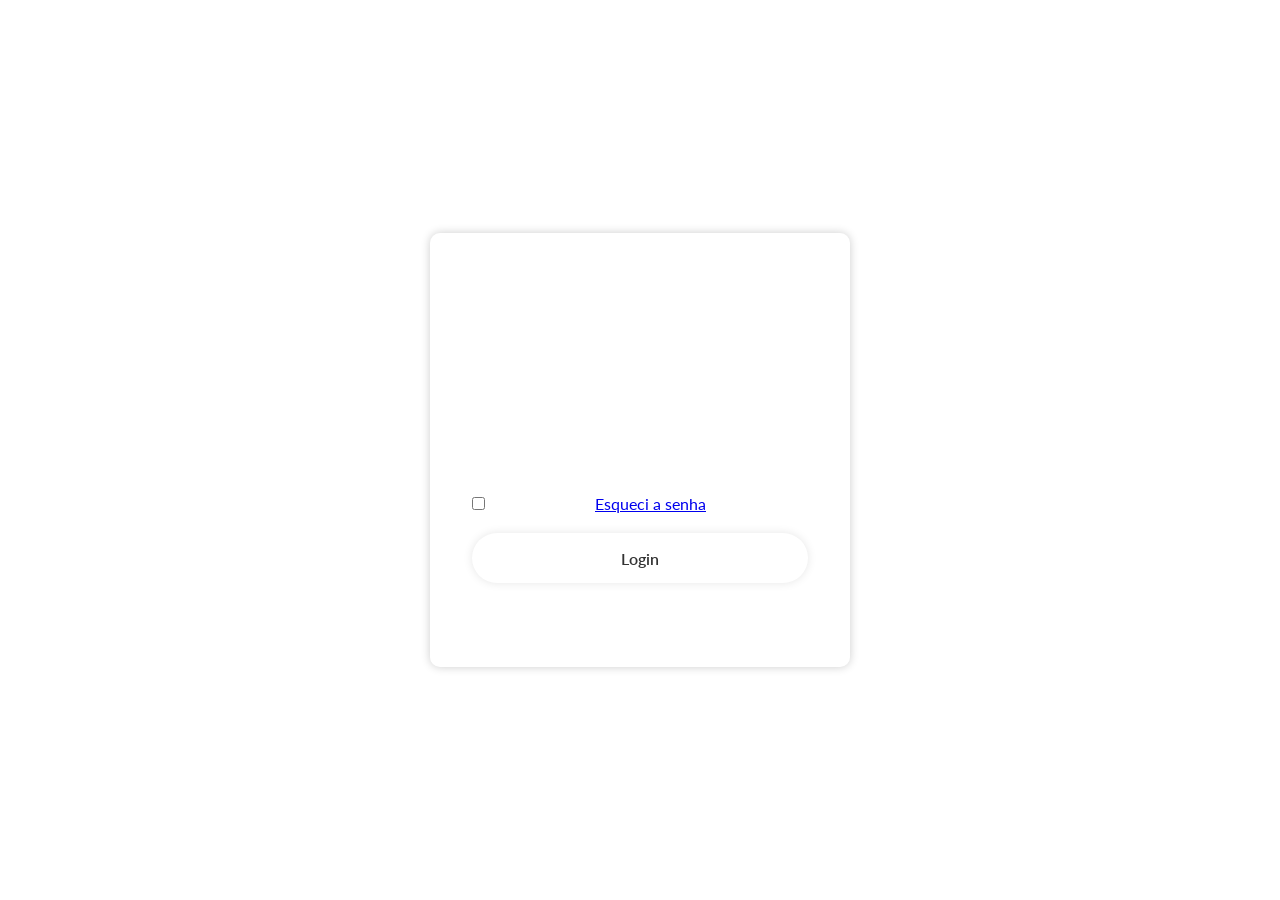
==== U_Desafio_outra_4/index_desafio.html @ c86ef62f "Desafio4 Trabalhos Acadêmicos  na sua primeira versão." ====
<!DOCTYPE html>
<html lang="pt-BR">
<head>
    <meta charset="UTF-8">
    <meta name="viewport" content="width=device-width, initial-scale=1.0">
    <link href='https://unpkg.com/boxicons@2.1.4/css/boxicons.min.css' rel='stylesheet'> 
    <title>Crux Login</title>
    <link rel="stylesheet" href="styless.css">
</head>
<body>
    <main class="container">
        <form>
            <h1>Login Crux</h1>
            <div class="input-box">
              <input placeholder="Usuário" type="email">
              <i class="bx bxs-user"></i>
            </div>

            <div class="input-box">
              <input placeholder="Senha" type="password">
              <i class="bx bxs-lock-alt"></i> <!--essa classe é referente aos icones -->
            </div>

            </div class="remember-forgot">
                <label>
                   <input type="checkbox">
                   Lembrar senha
                </label>
                <a href="#">Esqueci a senha</a>
            </div> 

            <button type="submit" class="login">Login</button>

            <div class="register-link">
                <p>Não tem uma conta? <a href="#">Cadastre-se</a></p>
            </div>

       </form>
    
    </main>

</body>
</html>
---- U_Desafio_outra_4/styless.css ----
@import url('https://fonts.googleapis.com/css2?family=Inter:ital,opsz,wght@0,14..32,700;1,14..32,700&family=Lato:ital,wght@0,100;0,300;0,400;0,700;0,900;1,100;1,300;1,400;1,700;1,900&display=swap');

* {   
    margin: 0;          /* O * serve pra zerar a pagina, o layout*/ 
    padding: 0;             
    box-sizing: border-box;
    font-family: "Lato", serif;
}

body{
    display: flex;
    justify-content: center;
    align-items: center;
    min-height: 100vh;   /*Meio que é o minimo de altura que le vai ter é 100vh ou seja a tela toda*/ 
    background: url('./img.jpg');
    background-size: cover;
    background-position: center();
}

.container {
    width: 420px;
    background-color: transparent;
    border: 2px solid rgba(255,255,255, .2);
    border-radius: 10px;
    color: #fff;
    padding: 30px 40px;
    box-shadow: 0 0 10px rgba(0,0,0, .2);
    backdrop-filter: blur(50px);
}

.conteiner h1{
    font-size: 36px;
    text-align: center;  /*Alinhar ao centro da tela*/ 
}

.input-box {
    position: relative;
    width: 100%;
    height: 50px;
    margin: 30px 0;
}

.input-box input {
    width: 100%;
    height: 100%;
    background-color: transparent;
    border: 2px solid rgba(255,255,255, .2);
    border-radius: 40px;
    outline: none;
    font-size: 16px;
    color: #fff;
    padding: 20px 45px 20px 20px;
}

.input-box input::placeholder {  /*Serve para alterar dentro da box por exemplo o campo email e senha*/  
    color: #fff;
}

.input-box i {
    position: absolute;
    right: 20px;
    top: 25%;
    font-size: 20px;
}

.remember-forgot {
    display: flex;   /*Utilizada para criar layouts flexíveis e responsivos de forma simples*/
    justify-content: space-between;
    margin: -15px 0 15px;
}

.remember-forgot label input {
    accent-color:#fff;
    margin-right: 5px;
}

.remember-forgot a {
    text-decoration: none;
    color: #fff;
}

.remember-forgot a:hover {
    text-decoration: underline; /*Ação de movimentação com o mouse*/ 
}

.login {
    width: 100%;
    height: 50px;
    background-color: #fff;
    border: none;
    border-radius: 40px;
    cursor: pointer;
    font-size: 16px;
    color: #333;
    font-weight: 600;
    box-shadow: 0 0 10px rgba(0,0,0, .1);
    margin-top: 20px;
}

.login:hover {
    background-color: transparent;
    border: 2px solid rgba(255,255,255, .2);
    color: #fff;
    transition: 0.5s;
}

.register-link {
    font-size: 14px;
    text-align: center;
    margin: 20px 0 15px;
}

.register-link a {
    text-decoration: none;
    color: #fff;
    font-weight: 600;
}

.register-link a:hover {
    text-decoration: underline;

}
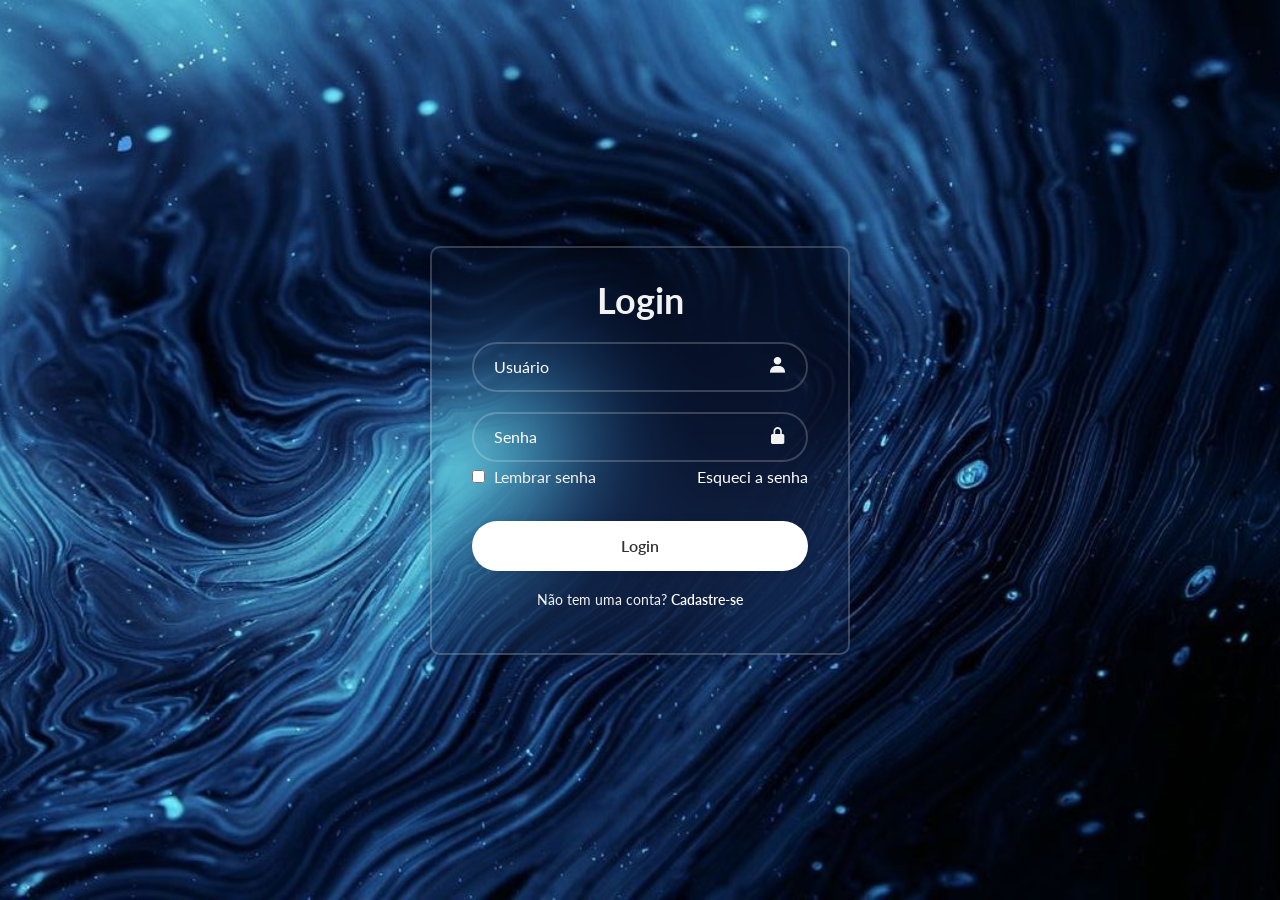
==== commit c919ce0d: "Correção de erros. Tinham algumas classes que nao estavam rodando, logo era um erro na escrita, alte" ====
--- a/U_Desafio_outra_4/index_desafio.html
+++ b/U_Desafio_outra_4/index_desafio.html
@@ -3,31 +3,32 @@
 <head>
     <meta charset="UTF-8">
     <meta name="viewport" content="width=device-width, initial-scale=1.0">
-    <link href='https://unpkg.com/boxicons@2.1.4/css/boxicons.min.css' rel='stylesheet'> 
-    <title>Crux Login</title>
+    <link href='https://unpkg.com/boxicons@2.1.4/css/boxicons.min.css' rel='stylesheet'> <!--Link da biblioteca dos icones-->
     <link rel="stylesheet" href="styless.css">
+    <title>Crux Login</title>  
 </head>
 <body>
     <main class="container">
         <form>
-            <h1>Login Crux</h1>
+            <h1>Login</h1>
+
             <div class="input-box">
               <input placeholder="Usuário" type="email">
-              <i class="bx bxs-user"></i>
+              <i class="bx bxs-user"></i> <!--Essa é a classe referente ao icone de usuario-->
             </div>
 
             <div class="input-box">
               <input placeholder="Senha" type="password">
-              <i class="bx bxs-lock-alt"></i> <!--essa classe é referente aos icones -->
+              <i class="bx bxs-lock-alt"></i> <!--Essa é a classe referente ao icone de trancado-->
             </div>
 
-            </div class="remember-forgot">
-                <label>
-                   <input type="checkbox">
-                   Lembrar senha
-                </label>
-                <a href="#">Esqueci a senha</a>
-            </div> 
+            <div class="remember-forgot">  
+                <label>  
+                    <input type="checkbox">  
+                      Lembrar senha  
+                </label>  
+                <a href="#">Esqueci a senha</a>  
+            </div>  
 
             <button type="submit" class="login">Login</button>
 
@@ -36,8 +37,8 @@
             </div>
 
        </form>
-    
     </main>
+
 
 </body>
 </html>
--- a/U_Desafio_outra_4/styless.css
+++ b/U_Desafio_outra_4/styless.css
@@ -1,4 +1,13 @@
-@import url('https://fonts.googleapis.com/css2?family=Inter:ital,opsz,wght@0,14..32,700;1,14..32,700&family=Lato:ital,wght@0,100;0,300;0,400;0,700;0,900;1,100;1,300;1,400;1,700;1,900&display=swap');
+@import url('https://fonts.googleapis.com/css2?family=Inter:ital,opsz,wght@0,14..32,100..900;1,14..32,100..900&display=swap');
+@import url('https://fonts.googleapis.com/css2?family=Inter:ital,opsz,wght@0,14..32,100..900;1,14..32,100..900&family=Roboto:ital,wght@0,100;0,300;0,400;0,500;0,700;0,900;1,100;1,300;1,400;1,500;1,700;1,900&display=swap');
+@import url('https://fonts.googleapis.com/css2?family=Inter:ital,opsz,wght@0,14..32,100..900;1,14..32,100..900&family=Lato:ital,wght@0,100;0,300;0,400;0,700;0,900;1,100;1,300;1,400;1,700;1,900&family=Roboto:ital,wght@0,100;0,300;0,400;0,500;0,700;0,900;1,100;1,300;1,400;1,500;1,700;1,900&display=swap');
+
+:root {
+    --cor-texto: #333333;      /* Cor do texto */
+    --fonte-titulo: 'Inter';
+    --fonte-sub-titulo: 'Roboto';
+    --fonte-texto: 'lato';
+}
 
 * {   
     margin: 0;          /* O * serve pra zerar a pagina, o layout*/ 
@@ -11,10 +20,10 @@
     display: flex;
     justify-content: center;
     align-items: center;
-    min-height: 100vh;   /*Meio que é o minimo de altura que le vai ter é 100vh ou seja a tela toda*/ 
-    background: url('./img.jpg');
-    background-size: cover;
-    background-position: center();
+    min-height: 100vh;   /*Meio que é o minimo de altura que le vai ter é 100vh no caso toda a tela*/ 
+    background: url('./6a11401925083aa82b0f966846811632.jpg');
+    background-size: cover; /* size serve pra esticar a tela toda*/
+    background-position: center;
 }
 
 .container {
@@ -22,13 +31,13 @@
     background-color: transparent;
     border: 2px solid rgba(255,255,255, .2);
     border-radius: 10px;
-    color: #fff;
+    color: #f2f2f2;
     padding: 30px 40px;
     box-shadow: 0 0 10px rgba(0,0,0, .2);
     backdrop-filter: blur(50px);
 }
 
-.conteiner h1{
+.container h1 {
     font-size: 36px;
     text-align: center;  /*Alinhar ao centro da tela*/ 
 }
@@ -37,16 +46,16 @@
     position: relative;
     width: 100%;
     height: 50px;
-    margin: 30px 0;
+    margin: 20px 0;
 }
 
-.input-box input {
+.input-box input { 
     width: 100%;
     height: 100%;
-    background-color: transparent;
+    background-color: transparent; /* com o color transparent, podemos fazer alguns efeitos por isso a escolha dele*/
     border: 2px solid rgba(255,255,255, .2);
     border-radius: 40px;
-    outline: none;
+    outline: none; /*Tirei outline porque acho horrivel aquela linha dentro da caixa*/
     font-size: 16px;
     color: #fff;
     padding: 20px 45px 20px 20px;
@@ -56,10 +65,10 @@
     color: #fff;
 }
 
-.input-box i {
+.input-box i { /* Vai fazer alteração no icone*/
     position: absolute;
     right: 20px;
-    top: 25%;
+    top: 26%;
     font-size: 20px;
 }
 
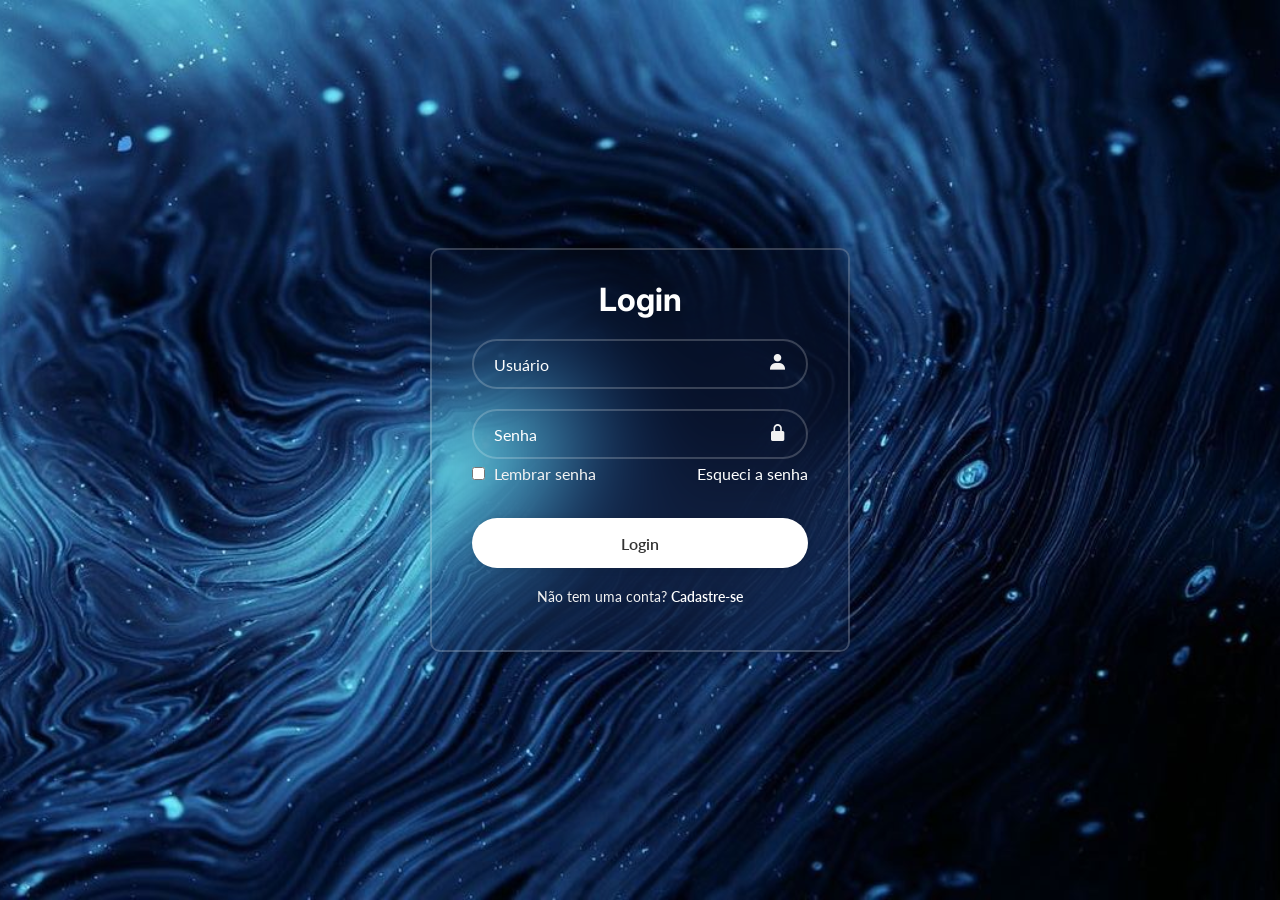
==== commit 23ec6a93: "Ajuste troquei algumas tags como form e o fieldset" ====
--- a/U_Desafio_outra_4/index_desafio.html
+++ b/U_Desafio_outra_4/index_desafio.html
@@ -9,36 +9,33 @@
 </head>
 <body>
     <main class="container">
-        <form>
-            <h1>Login</h1>
+        <fieldset>
+            <legend>Login</legend>
 
-            <div class="input-box">
-              <input placeholder="Usuário" type="email">
-              <i class="bx bxs-user"></i> <!--Essa é a classe referente ao icone de usuario-->
-            </div>
+            <div class="input-box">  
+              <input placeholder="Usuário" type="email" required>  
+              <i class="bx bxs-user"></i> <!--Essa é a classe referente ao ícone de usuário-->  
+            </div>  
 
-            <div class="input-box">
-              <input placeholder="Senha" type="password">
-              <i class="bx bxs-lock-alt"></i> <!--Essa é a classe referente ao icone de trancado-->
-            </div>
+            <div class="input-box">  
+              <input placeholder="Senha" type="password" required>  
+              <i class="bx bxs-lock-alt"></i> <!--Essa é a classe referente ao ícone de trancado-->  
+            </div>  
 
-            <div class="remember-forgot">  
+            <section class="remember-forgot">  
                 <label>  
                     <input type="checkbox">  
-                      Lembrar senha  
+                    Lembrar senha  
                 </label>  
                 <a href="#">Esqueci a senha</a>  
-            </div>  
+            </section> 
 
             <button type="submit" class="login">Login</button>
 
-            <div class="register-link">
-                <p>Não tem uma conta? <a href="#">Cadastre-se</a></p>
-            </div>
-
-       </form>
+            <section class="register-link">  
+                <p>Não tem uma conta? <a href="#">Cadastre-se</a></p>  
+            </section> 
+       </fieldset>
     </main>
-
-
 </body>
 </html>
--- a/U_Desafio_outra_4/styless.css
+++ b/U_Desafio_outra_4/styless.css
@@ -14,6 +14,18 @@
     padding: 0;             
     box-sizing: border-box;
     font-family: "Lato", serif;
+}
+
+fieldset {
+    border: none;
+}
+
+legend {
+    font-size: 2em;
+    font-weight: bold;
+    text-align: center;
+    color: #fff;
+    font-family: var(--fonte-titulo);
 }
 
 body{
